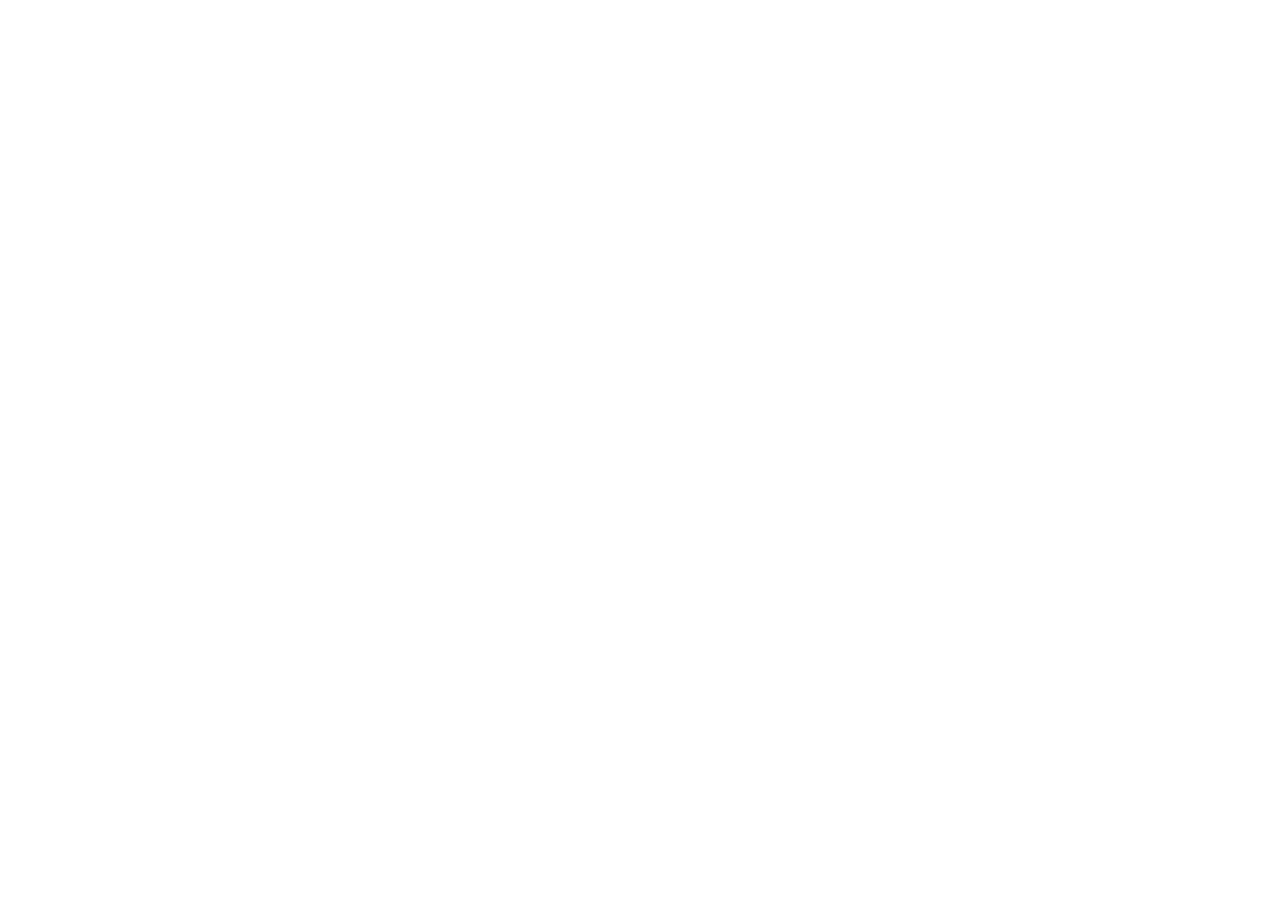
==== juego-popup.html @ d9e408c6 "fase1.2" ====
<!DOCTYPE html>
<html lang="en">
<head>
    <meta charset="UTF-8">
    <meta name="viewport" content="width=device-width, initial-scale=1.0">
    <title>Colgado</title>
    <script src="index.js"></script>
</head>
<body>
    
</body>
</html>
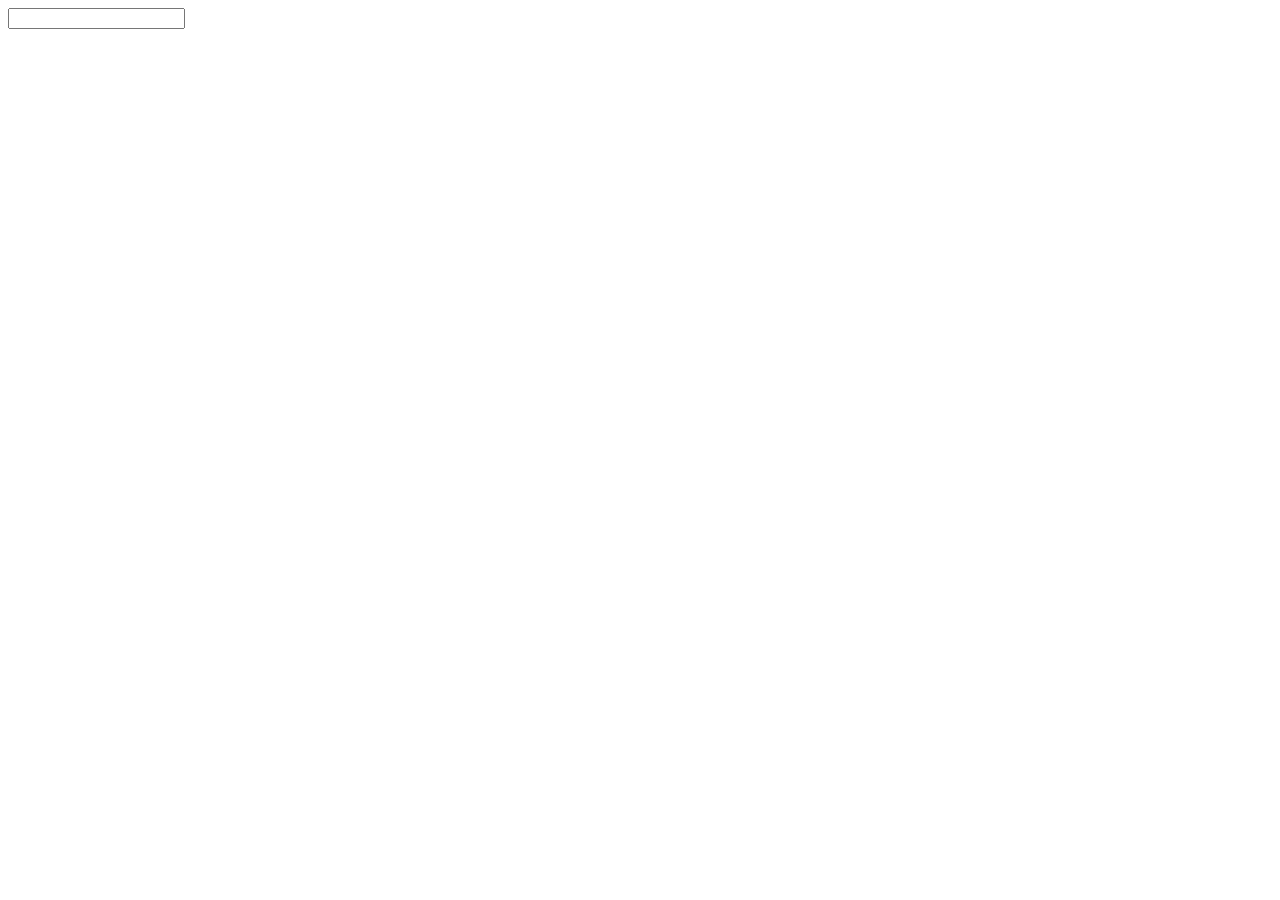
==== commit 932a8f3b: "fase1.4" ====
--- a/juego-popup.html
+++ b/juego-popup.html
@@ -4,9 +4,9 @@
     <meta charset="UTF-8">
     <meta name="viewport" content="width=device-width, initial-scale=1.0">
     <title>Colgado</title>
-    <script src="index.js"></script>
+    <script src="js/juego-popup.js"></script>
 </head>
 <body>
-    
+    <input type="text" id="mostrar" readonly>
 </body>
 </html>
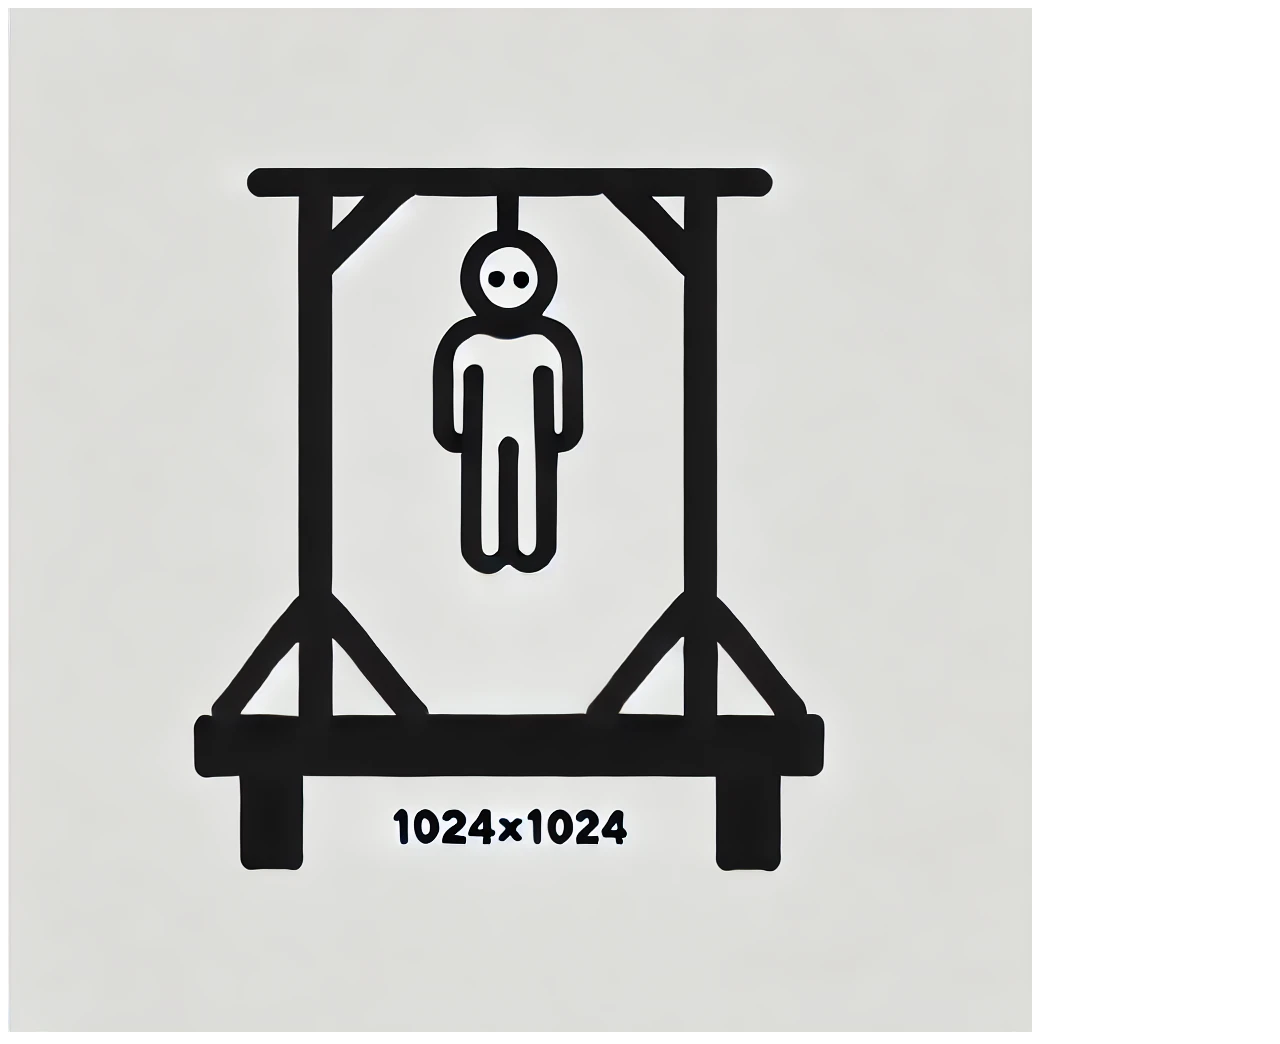
==== commit 428fc357: "fase 2" ====
--- a/juego-popup.html
+++ b/juego-popup.html
@@ -7,6 +7,6 @@
     <script src="js/juego-popup.js"></script>
 </head>
 <body>
-    <input type="text" id="mostrar" readonly>
+    <img src="img/ahorcado.webp" alt="" class="display">
 </body>
 </html>
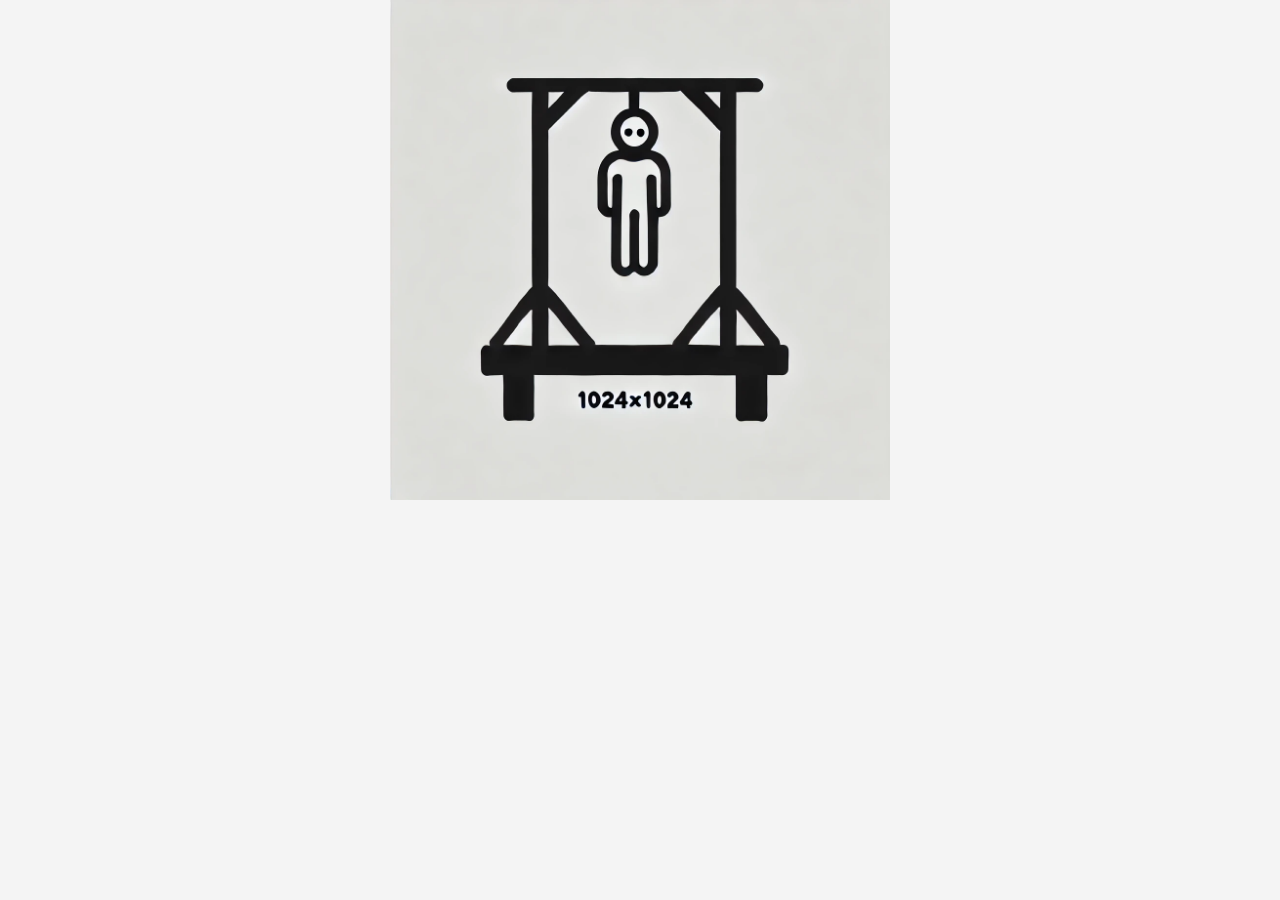
==== commit 4ce6eeac: "fase 2.1" ====
--- a/juego-popup.html
+++ b/juego-popup.html
@@ -5,8 +5,9 @@
     <meta name="viewport" content="width=device-width, initial-scale=1.0">
     <title>Colgado</title>
     <script src="js/juego-popup.js"></script>
+    <link rel="stylesheet" href="css/estilo1.css">
 </head>
 <body>
-    <img src="img/ahorcado.webp" alt="" class="display">
+    <img class="img-popup" src="img/ahorcado.webp" alt="" class="display">
 </body>
 </html>
--- a/css/estilo1.css
+++ b/css/estilo1.css
@@ -0,0 +1,67 @@
+body {
+    display: flex;
+    flex-direction: column;
+    justify-content: space-between;
+    align-items: center;
+    
+    margin: 0;
+    font-family: Arial, sans-serif;
+    background-color: #f4f4f4;
+}
+
+#display-container {
+    width: 100%;
+    display: flex;
+    justify-content: center;
+    margin-top: 20%;
+}
+.linea-palabra{
+    width: 50px;
+}
+.img-popup{
+    width: 500px;
+}
+
+#display {
+    width: 400px;
+    height: 60px;
+    font-size: 24px;
+    text-align: center;
+    border: 2px solid #333;
+    background-color: #eaeaea;
+    color: #333;
+}
+
+#keyboard {
+    display: flex;
+    flex-direction: column;
+    justify-content: center;
+    align-items: center;
+    margin-top: 20px;
+}
+#teclado{
+    width: 250px;
+    height: 30px;
+    border-radius: 10px;
+}
+
+input[type="button"] {
+    width: 70px;
+    height: 60px;
+    margin: 20px;
+    font-size: 20px;
+    background-color: #d1d1d1;
+    color: #333;
+    border: 2px solid #333;
+    border-radius: 5px;
+    cursor: pointer;
+    transition: background-color 0.3s ease;
+}
+
+input[type="button"]:hover {
+    background-color: #bbb;
+}
+
+input[type="button"]:active {
+    background-color: #999;
+}
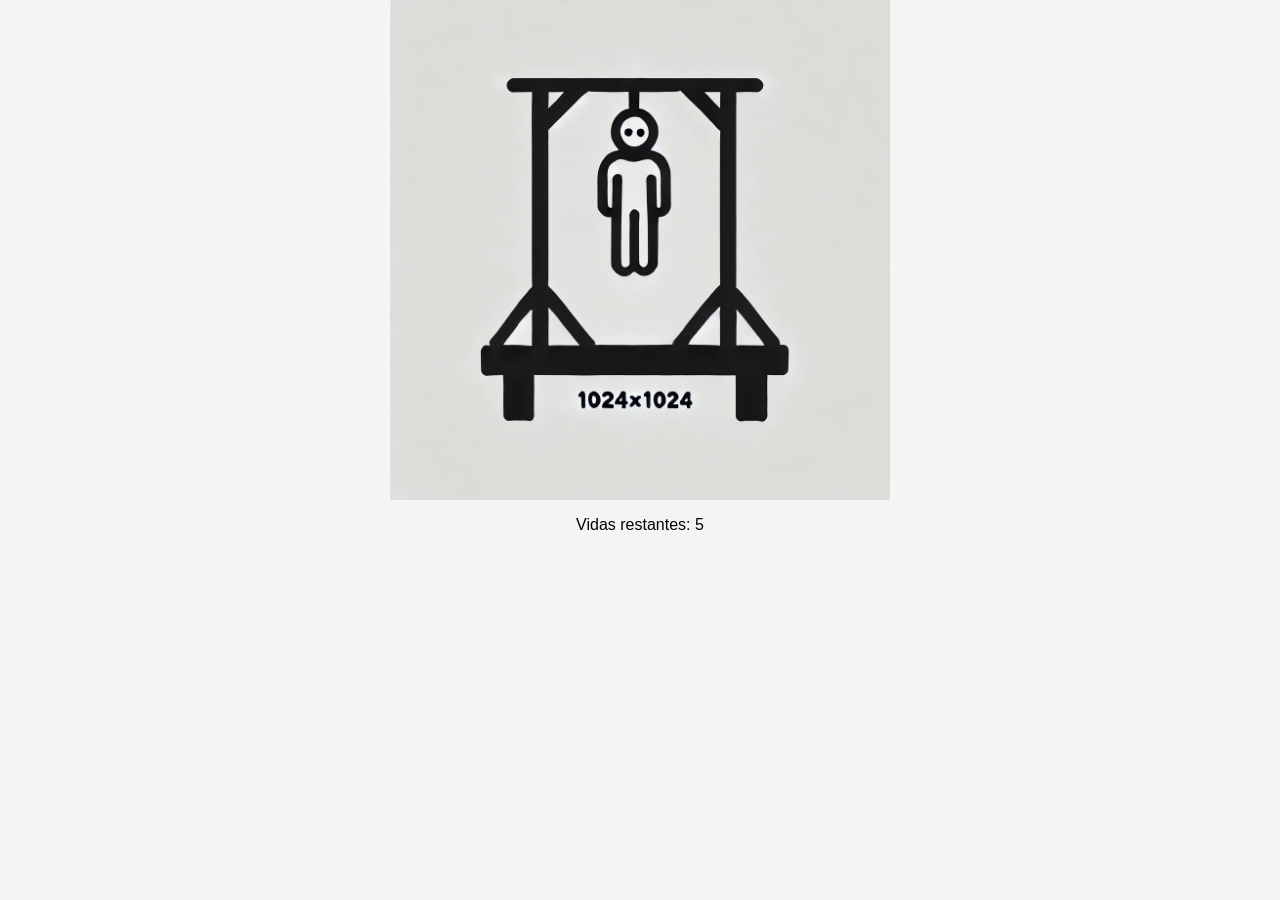
==== commit 2e420fa5: "fase 3" ====
--- a/juego-popup.html
+++ b/juego-popup.html
@@ -9,5 +9,6 @@
 </head>
 <body>
     <img class="img-popup" src="img/ahorcado.webp" alt="" class="display">
+    <p id="vidas-restantes">Vidas restantes: 5</p>
 </body>
-</html>+</html>
--- a/css/estilo1.css
+++ b/css/estilo1.css
@@ -45,7 +45,7 @@
     border-radius: 10px;
 }
 
-input[type="button"] {
+input[type="submit"] {
     width: 70px;
     height: 60px;
     margin: 20px;
@@ -58,10 +58,10 @@
     transition: background-color 0.3s ease;
 }
 
-input[type="button"]:hover {
+input[type="submit"]:hover {
     background-color: #bbb;
 }
 
-input[type="button"]:active {
+input[type="submit"]:active {
     background-color: #999;
 }
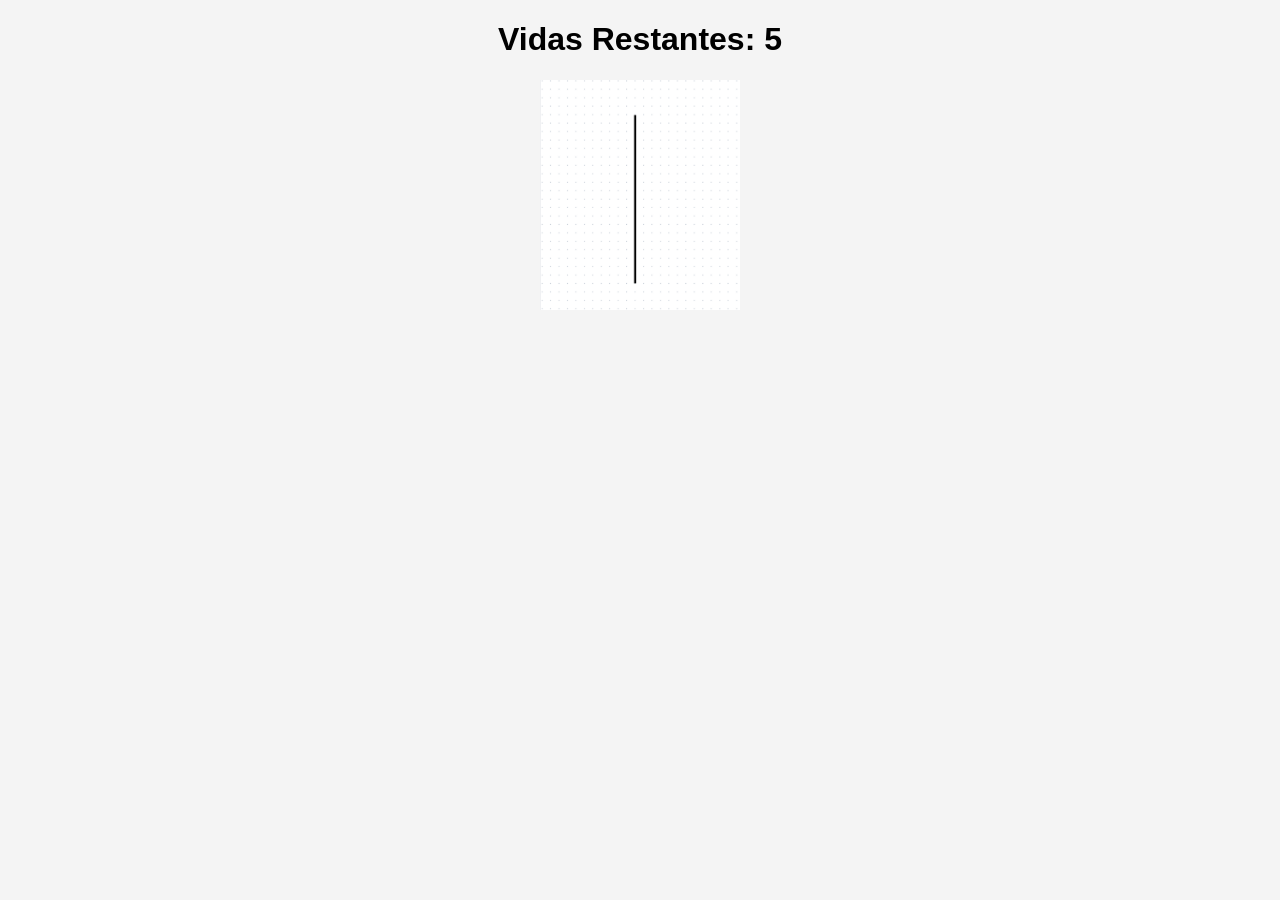
==== commit 5ee724d0: "fase final" ====
--- a/juego-popup.html
+++ b/juego-popup.html
@@ -4,11 +4,19 @@
     <meta charset="UTF-8">
     <meta name="viewport" content="width=device-width, initial-scale=1.0">
     <title>Colgado</title>
-    <script src="js/juego-popup.js"></script>
     <link rel="stylesheet" href="css/estilo1.css">
+    <style>
+        .vida-imagen {
+            width: 200px;
+            height: auto;
+        }
+    </style>
 </head>
 <body>
-    <img class="img-popup" src="img/ahorcado.webp" alt="" class="display">
-    <p id="vidas-restantes">Vidas restantes: 5</p>
+    <h1>Vidas Restantes: <span id="vidas-restantes">5</span></h1>
+    <img id="imagen-vidas" class="vida-imagen" src="img/perdida1.png" alt="Estado de vidas">
+    <script src="./js/juego-popup.js"></script>
+
 </body>
 </html>
+
